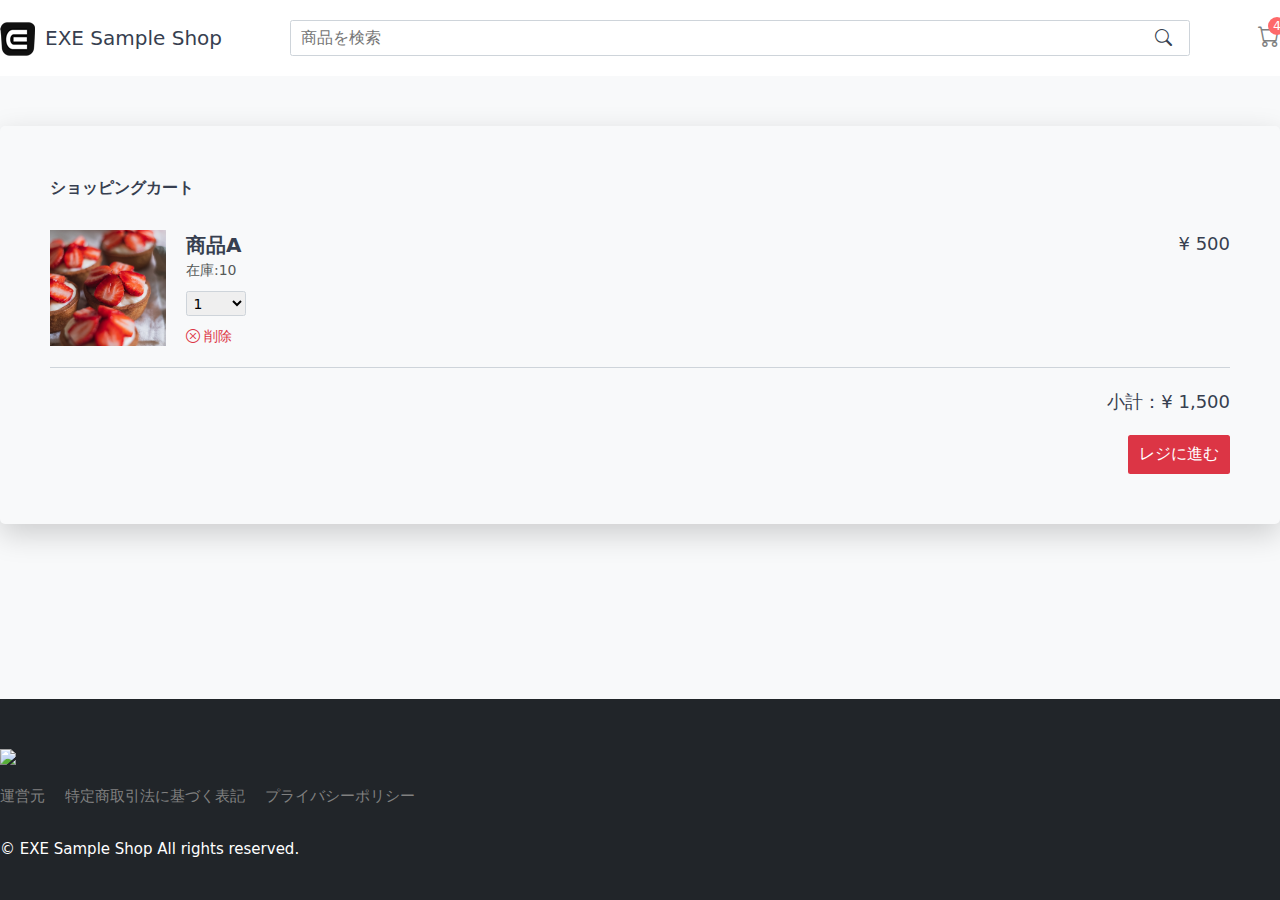
==== cart.html @ 8d8fb9db "初期登録" ====
<!doctype html>
<html lang="ja">

<head>
    <meta charset="utf-8">
    <meta name="viewport" content="width=device-width, initial-scale=1">

    <link rel="apple-touch-icon" type="image/png" href="assets/img/favicon/apple-touch-icon-180x180.png">
    <link rel="icon" type="image/png" href="assets/img/favicon/icon-192x192.png">

    <link rel="stylesheet" href="https://cdn.jsdelivr.net/npm/bootstrap-icons@1.5.0/font/bootstrap-icons.css">

    <link rel="stylesheet" href="assets/css/style.css">

    <title>EXE Sample Shop</title>
</head>

<body>
    <header>
        <div class="container flex">
            <!-- ロゴエリア -->
            <a id="logo" href="/">
                <img src="assets/img/logo.png">
                <h1>EXE Sample Shop</h1>
            </a>

            <!-- 検索ボックス -->
            <form id="search-box">
                <input type="text" placeholder="商品を検索">
                <a href="/list.php"><i class="bi-search"></i></a>
            </form>

            <!-- カートボタン -->
            <a id="cart-btn" href="/cart.php">
                <i class="bi-cart"></i>
                <span>4</span>
            </a>
        </div>
    </header>

    <main class="container">

        <div class="shadow-panel">
            <h2 id="cart-title">ショッピングカート</h2>

            <!-- 商品ブロック -->
            <div class="cart-item mt-1">
                <!-- 商品画像 -->
                <div class="cart-item-image">
                    <a href="detail.php"><img src="assets/img/products/1.jpg"></a>
                </div>

                <!-- 商品情報 -->
                <div class="cart-item-meta">
                    <h3><a href="detail.php">商品A</a></h3>
                    <div class="stock">在庫:10</div>
                    <div class="mt-1">
                        <select id="cart-amount">
                            <option value="1">1</option>
                            <option value="2">2</option>
                            <option value="3">3</option>
                            <option value="4">4</option>
                            <option value="5">5</option>
                        </select>
                    </div>
                    <div class="mt-1">
                        <a href="cart.php" class="cart-del-btn red"><i class="bi-x-circle"></i> 削除</a>
                    </div>
                </div>

                <!-- 商品価格 -->
                <div class="cart-item-price">
                    <label>&yen; 500</label>
                </div>
            </div>

            <!-- 小計 -->
            <div class="sub-total">
                <span>小計：&yen; 1,500</span>
            </div>

            <div class="cart-btn">
                <a class="btn btn-red" href="entry.php">レジに進む</a>
            </div>
        </div>
    </main>

    <footer>
        <div class="container">
            <!-- フッターロゴ -->
            <img id="footer-logo" src="assets/img/f_logo.svg">

            <!-- 各種ページリンク -->
            <ul id="footer-list">
                <li><a href="#">運営元</a></li>
                <li><a href="#">特定商取引法に基づく表記</a></li>
                <li><a href="#">プライバシーポリシー</a></li>
            </ul>

            <!-- コピーライト -->
            <div id="footer-copy">
                &copy; <a href="#" target="_blank">EXE Sample Shop</a> All rights reserved.
            </div>
        </div>
    </footer>

</body>

</html>
---- assets/css/style.css ----
@import url(class.css);
@import url(header-footer.css);
@import url(top.css);
@import url(product.css);
@import url(cart.css);
@import url(order.css);

:root {
    --bg-color: #f8f9fa;
    --theme-color: #3ed6f1;
    --footer-color: #212529;
    --font-color: #373f50;
    --border-color: #ced4da;
    --active-color: #fe696a;
    --pink: #f23f7e;
    --pink-dark: #cc356a;
    --red: #dc3545;
    --red-dark: #99000f;
    --grey: #565959;
    --font-family: system-ui, -apple-system, "Segoe UI", Roboto,
        "Helvetica Neue", Arial, "Noto Sans", "Liberation Sans", sans-serif,
        "Apple Color Emoji", "Segoe UI Emoji", "Segoe UI Symbol",
        "Noto Color Emoji";
}

html {
    font-size: 62.5%;
}

body {
    margin: 0;
    background-color: var(--bg-color);
    font-family: var(--font-family);
    font-size: 1rem;
    font-weight: 400;
    color: var(--font-color);
    line-height: 1.5;
    display: flex;
    flex-direction: column;
    min-height: 100vh;
}

a,
button,
input,
select,
textarea {
    margin: 0;
    font-family: inherit;
    font-size: inherit;
    line-height: inherit;
    box-sizing: border-box;
}

h1,
h2,
h3,
h4,
h5,
h6 {
    margin: 0;
}

img {
    max-width: 100%;
    height: auto;
    vertical-align: middle;
}

input,
textarea {
    width: 100%;
    font-size: 1.6rem;
    padding: 0.5rem 1rem;
    border: 1px solid var(--border-color);
    border-radius: 0.25rem;
}

input[type="radio"],
input[type="checkbox"] {
    width: inherit;
}

input:focus,
textarea:focus,
select:focus {
    border-color: var(--theme-color);
    outline: 0;
    box-shadow: 0 0 0 0.25rem rgb(13 110 253 / 25%);
}

ul {
    list-style-type: none;
}

a {
    text-decoration: none;
    color: var(--font-color);
}
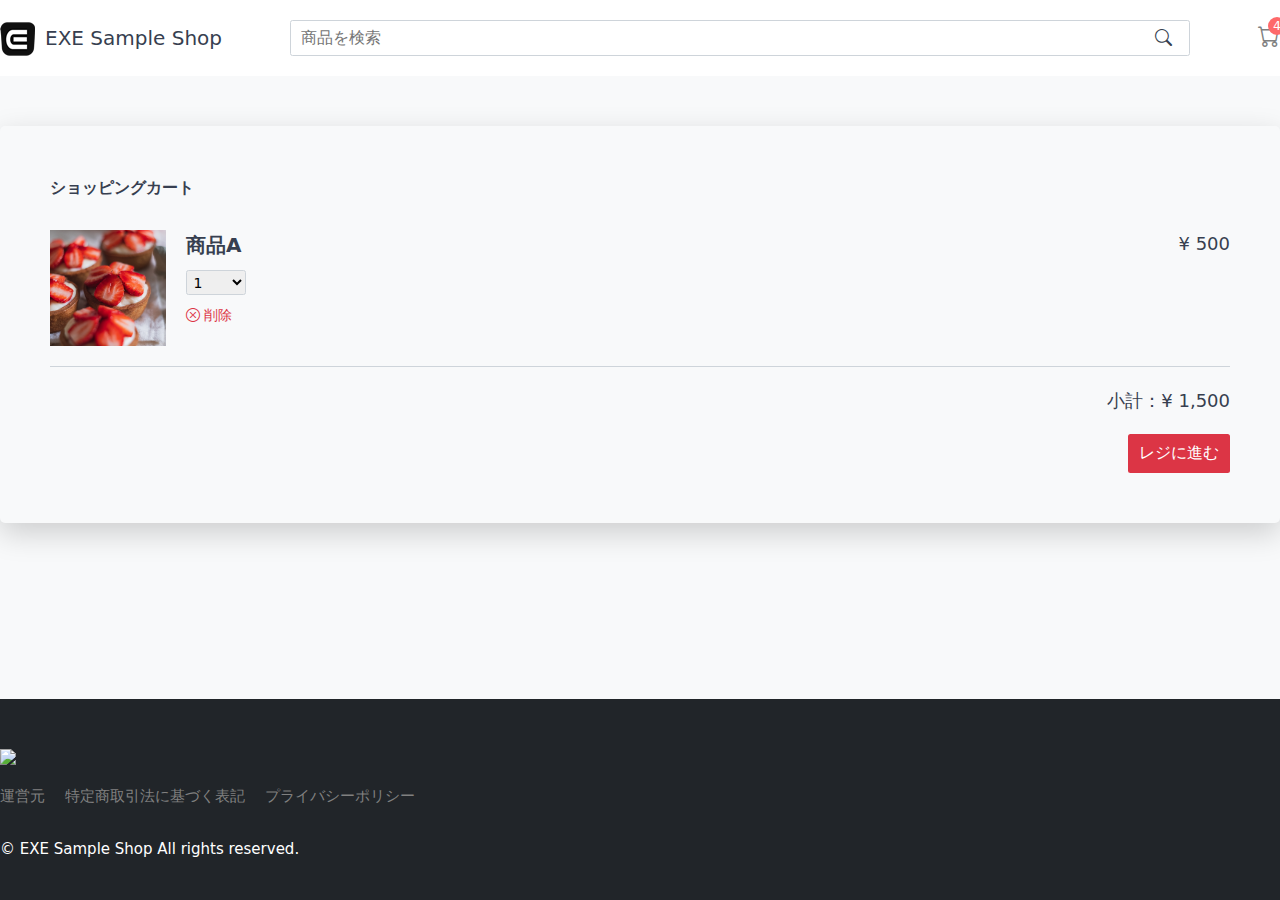
==== commit 83e0537d: "在庫表示欄削除" ====
--- a/cart.html
+++ b/cart.html
@@ -27,7 +27,7 @@
             <!-- 検索ボックス -->
             <form id="search-box">
                 <input type="text" placeholder="商品を検索">
-                <a href="/list.php"><i class="bi-search"></i></a>
+                <i id="search-btn" class="bi-search"></i>
             </form>
 
             <!-- カートボタン -->
@@ -53,7 +53,6 @@
                 <!-- 商品情報 -->
                 <div class="cart-item-meta">
                     <h3><a href="detail.php">商品A</a></h3>
-                    <div class="stock">在庫:10</div>
                     <div class="mt-1">
                         <select id="cart-amount">
                             <option value="1">1</option>
@@ -104,6 +103,14 @@
         </div>
     </footer>
 
+    <script src="https://ajax.googleapis.com/ajax/libs/jquery/3.6.0/jquery.min.js"></script>
+    <script>
+        $(function() {
+            $('#search-btn').on('click', function() {
+                $('#search-box').submit();
+            });
+        });
+    </script>
 </body>
 
 </html>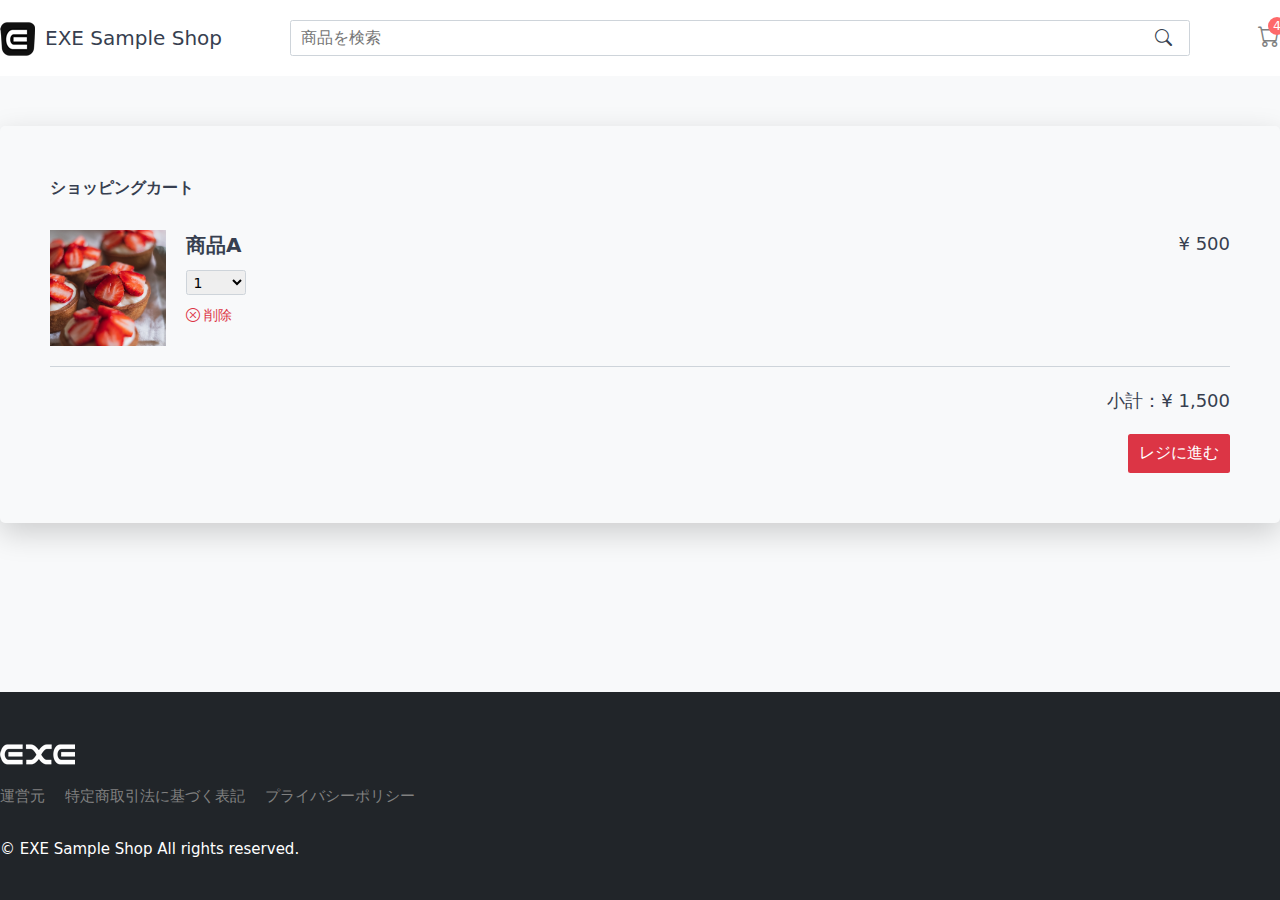
==== commit 16bebaa4: "ロゴ画像ファイル名修正" ====
--- a/cart.html
+++ b/cart.html
@@ -87,7 +87,7 @@
     <footer>
         <div class="container">
             <!-- フッターロゴ -->
-            <img id="footer-logo" src="assets/img/f_logo.svg">
+            <img id="footer-logo" src="assets/img/f_logo.png">
 
             <!-- 各種ページリンク -->
             <ul id="footer-list">
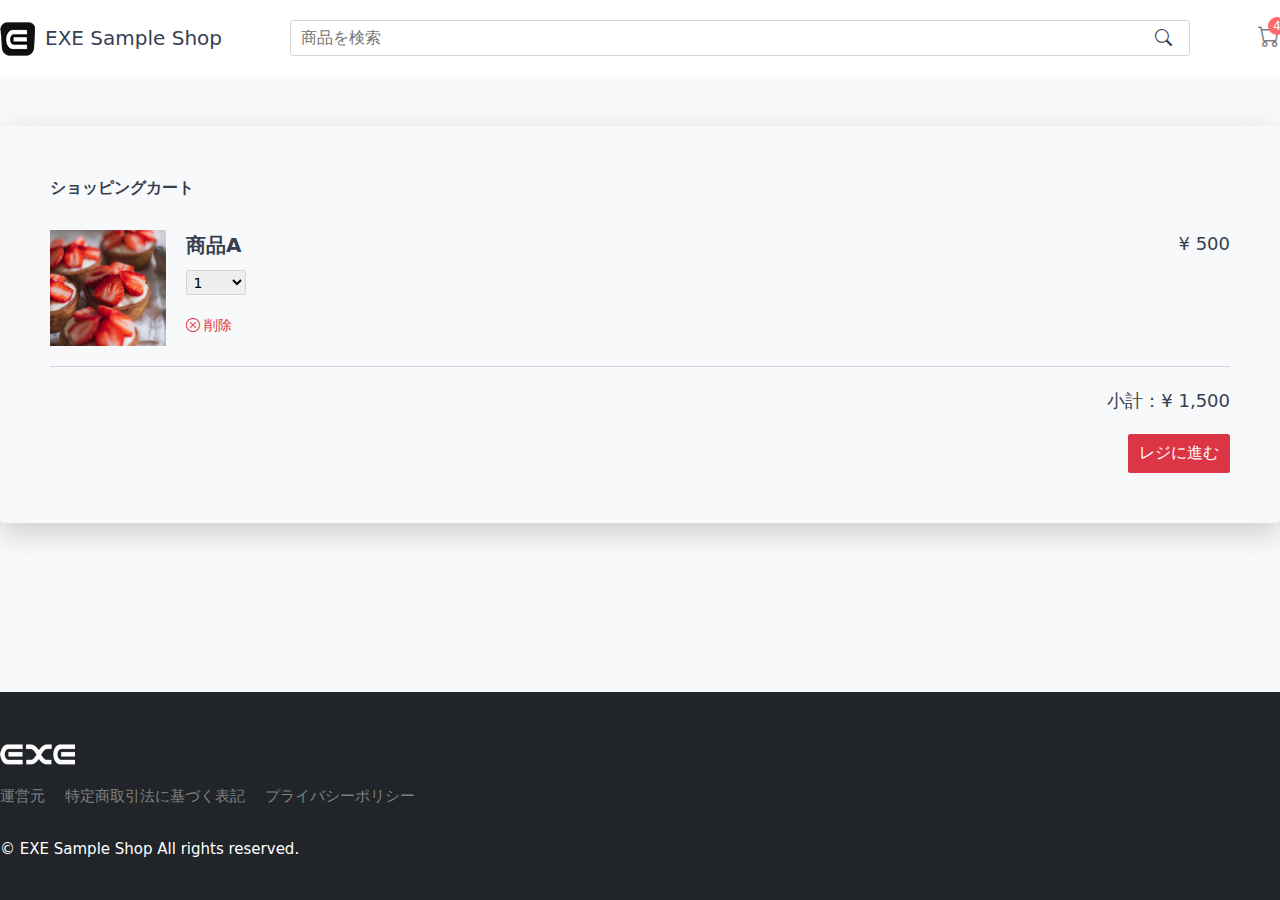
==== commit 5603c1e8: "カート用formタグ追加" ====
--- a/cart.html
+++ b/cart.html
@@ -40,7 +40,7 @@
 
     <main class="container">
 
-        <div class="shadow-panel">
+        <form class="shadow-panel" id="cart-form" method="POST">
             <h2 id="cart-title">ショッピングカート</h2>
 
             <!-- 商品ブロック -->
@@ -63,7 +63,7 @@
                         </select>
                     </div>
                     <div class="mt-1">
-                        <a href="cart.php" class="cart-del-btn red"><i class="bi-x-circle"></i> 削除</a>
+                        <button type="button" class="cart-del-btn red"><i class="bi-x-circle"></i> 削除</button>
                     </div>
                 </div>
 
@@ -81,7 +81,7 @@
             <div class="cart-btn">
                 <a class="btn btn-red" href="entry.php">レジに進む</a>
             </div>
-        </div>
+        </form>
     </main>
 
     <footer>
